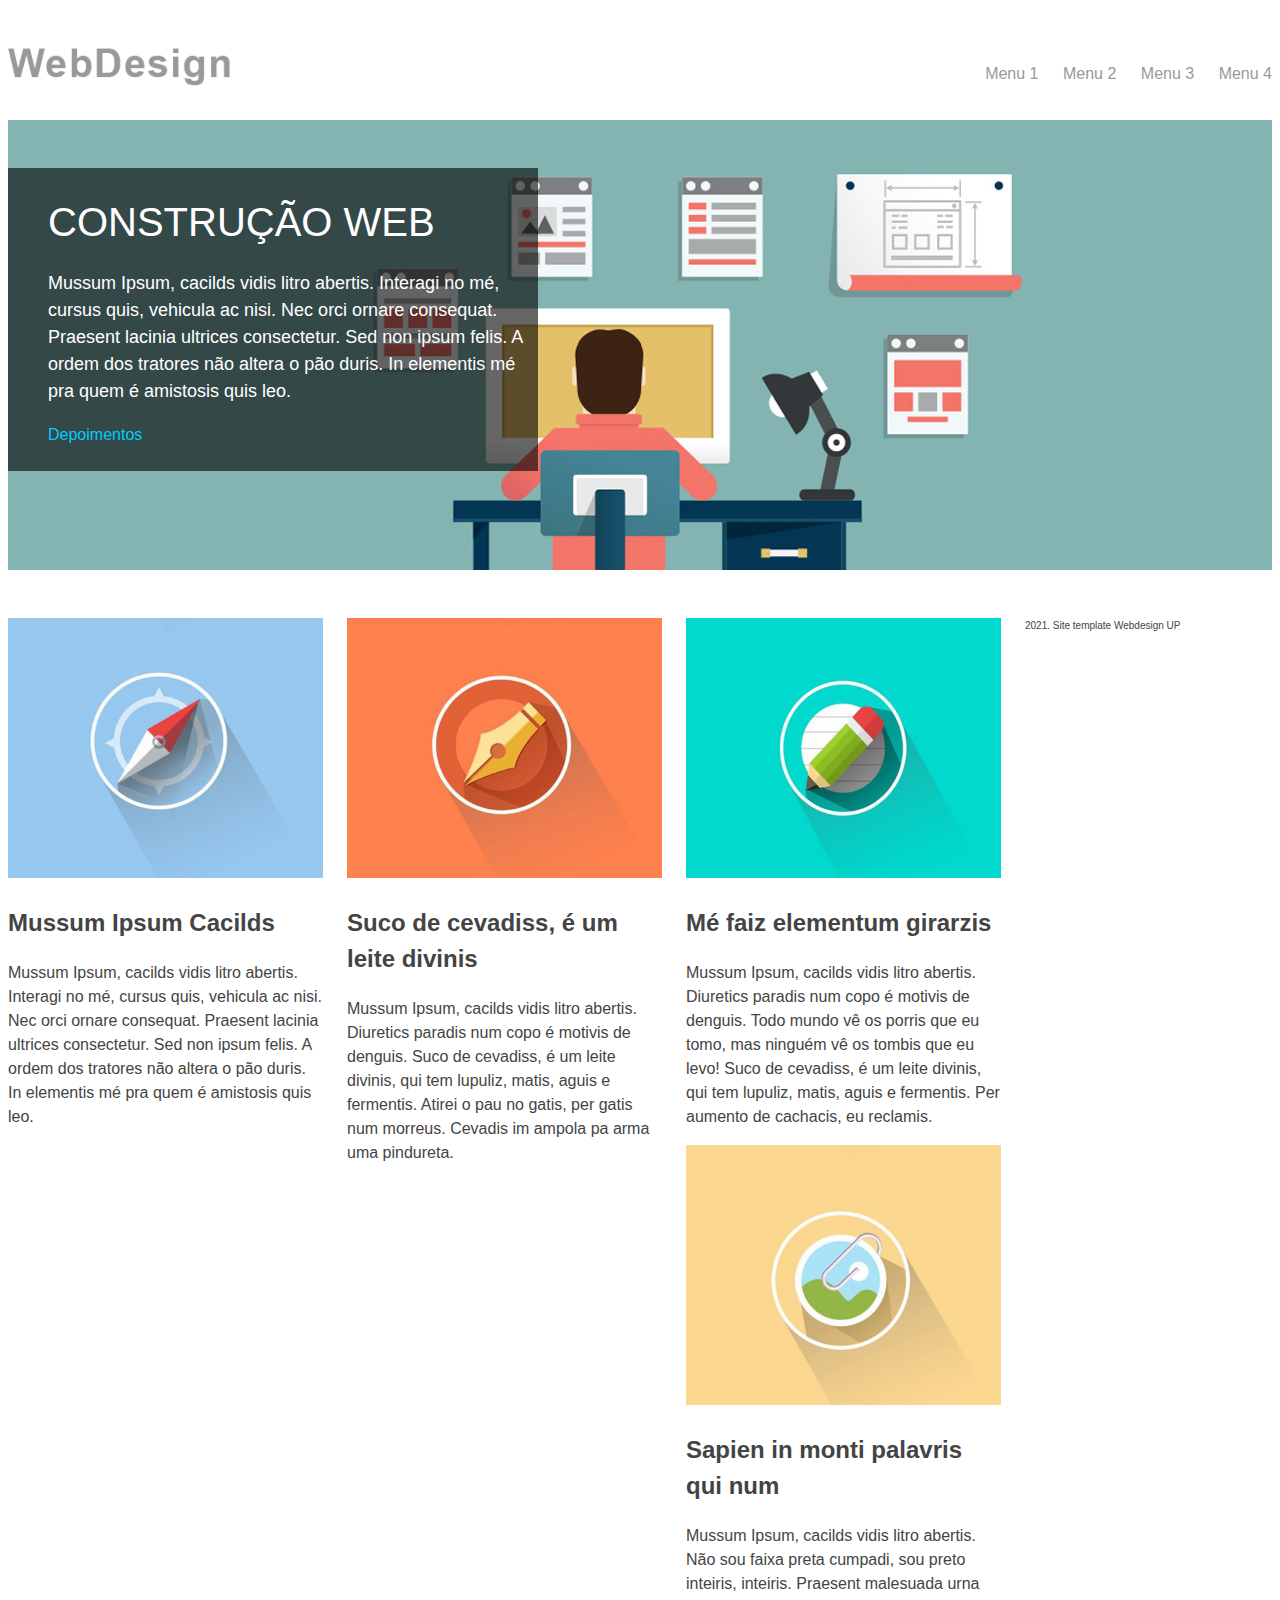
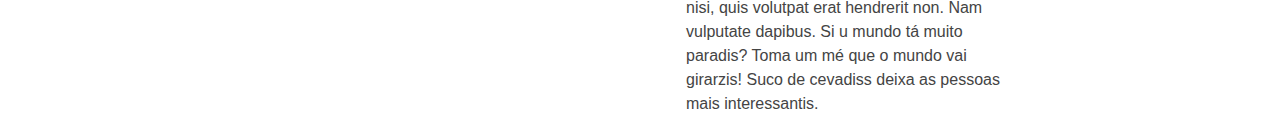
==== JulioCezar_5/index.html @ 8ed5a4ea "Criação repositório" ====
<!DOCTYPE html>
<html lang="pt-br">
<head>
    <meta charset="UTF-8">
    <meta name="Author" content="Julio Cezar">
    <meta name="keywords" content="#">
    <meta name="description" content="#">
    <link rel="stylesheet" type="text/css" href="css/style.css"> 
    <title>Web Design</title>
</head>
<body>
    <div class="container">
        <header>
            <a href="index.html"><img src="site_webdesign/img/logo_webdesign.png" alt="Logo Wrb Design" class="menu"></a>
            <nav>
                <ul>
                    <li><a href="menu1.html">Menu 1</a></li>
                    <li><a href="menu2.html">Menu 2</a></li>
                    <li><a href="menu3.html">Menu 3</a></li>
                    <li><a href="menu4.html">Menu 4</a></li>

                </ul>
            </nav>
        </header>
        <div class="banner">
            <div class="caixa">
                <h1>CONSTRUÇÃO WEB</h1>
                <p class="Destaque">
                    Mussum Ipsum, cacilds vidis litro abertis. Interagi no mé, cursus quis, vehicula ac nisi. Nec orci ornare consequat. Praesent lacinia ultrices consectetur. Sed non ipsum felis. A ordem dos tratores não altera o pão duris. In elementis mé pra quem é amistosis quis leo.
                </p>
                <a href="#">Depoimentos</a>
            </div>
        </div>
        <section>
            <div class="Coluna">
                <img src="site_webdesign/img/foto-01.jpg" alt="Bússola" class="foto-coluna">
                <h2>Mussum Ipsum Cacilds</h2>
                <p>Mussum Ipsum, cacilds vidis litro abertis. Interagi no mé, cursus quis, vehicula ac nisi. Nec orci ornare consequat. Praesent lacinia ultrices consectetur. Sed non ipsum felis. A ordem dos tratores não altera o pão duris. In elementis mé pra quem é amistosis quis leo.  
                </p>
            </div>
            <div class="Coluna">
                <img src="site_webdesign/img/foto-02.jpg" alt="Caneta Tinteiro" class="foto-coluna">
                <h2>Suco de cevadiss, é um leite divinis</h2>
                <p>Mussum Ipsum, cacilds vidis litro abertis. Diuretics paradis num copo é motivis de denguis. Suco de cevadiss, é um leite divinis, qui tem lupuliz, matis, aguis e fermentis. Atirei o pau no gatis, per gatis num morreus. Cevadis im ampola pa arma uma pindureta. 
                </p>
            </div>
            <div class="Coluna">
                <img src="site_webdesign/img/foto-03.jpg" alt="Lápis" class="foto-coluna">
                <h2>Mé faiz elementum girarzis</h2>
                <p>Mussum Ipsum, cacilds vidis litro abertis. Diuretics paradis num copo é motivis de denguis. Todo mundo vê os porris que eu tomo, mas ninguém vê os tombis que eu levo! Suco de cevadiss, é um leite divinis, qui tem lupuliz, matis, aguis e fermentis. Per aumento de cachacis, eu reclamis.  
                </p>
            </div>
            <div class="Coluna">
                <img src="site_webdesign/img/foto-04.jpg" alt="Foto com clipes" class="foto-coluna">
                <h2>Sapien in monti palavris qui num</h2>
                <p>Mussum Ipsum, cacilds vidis litro abertis. Não sou faixa preta cumpadi, sou preto inteiris, inteiris. Praesent malesuada urna nisi, quis volutpat erat hendrerit non. Nam vulputate dapibus. Si u mundo tá muito paradis? Toma um mé que o mundo vai girarzis! Suco de cevadiss deixa as pessoas mais interessantis.  
                </p>
            </div>
        </section>
        <footer>
            <p class="footer">2021. Site template Webdesign UP</p>
        </footer>        
    </div>
</body>
</html>
---- JulioCezar_5/css/style.css ----
body{
    font-family: "Helvetica Neue", Helvetica, Arial, sans-serif;
    line-height: 1.5;
    color: #444;
    font-size: 100%;
}

a{
    color: #00ccff;
    font-size: 16px;
    text-decoration: none;
}
/* estilização do comportamento do mouse*/
a:hover{
    text-decoration: underline;

}

.Container{
    max-width:1128px;
    margin: 0 auto;
}

img,
figure,
video,
embed {
    max-width: 100%;
}

header{
    width: 100%;
    height: 48px;
    margin-top: 36px;
    margin-bottom: 36px;
}
.menu{
    float: left;
    width: 234px;
}

nav{
    float: right;
    width: 840;
}

nav ul{
    float: right;

}
nav li{
    font-size: 12px;
    /* faz os menus aparecerem um do lado do outro*/
    display: inline-block;
    margin-left: 20px;
    margin-top: 10px;
}

nav li a{
    color: #999;
}

.banner{
    background: url('../site_webdesign/img/banner.jpg');
    height: 450px;
    margin-bottom: 48px;
    position: relative;

}

.caixa{
    position: absolute;
    top: 48px;
    background: rgba(0,0,0,0.6);
    width: 480px;
    padding: 24px 10px 24px 40px ; /* top right bottom left*/
    display: center;
}

h1{
    font-size: 40px;
    color: #fff;
    font-weight: 200;
    margin-top: 0;
    margin-bottom: 0;
}
.descrição{
    text-align: center;
}

.Destaque{
    font-size: 18px;
    color: #FFF;
    font-weight: 200;
}

.Coluna{
    width: 315px;
    float: left;
    margin-right: 24px;
}
.Coluna:last-child{
    margin-right: 0;
}
Coluna p{
    text-align: justify;
    font-size: 16px;
}

h2{
    font-size: 24px;
}

footer{
    width: 100%;
    margin-top: 24px;
    margin-bottom: 24px;
}
.footer{
    font-size: 10px;
    margin-bottom: 0;
}
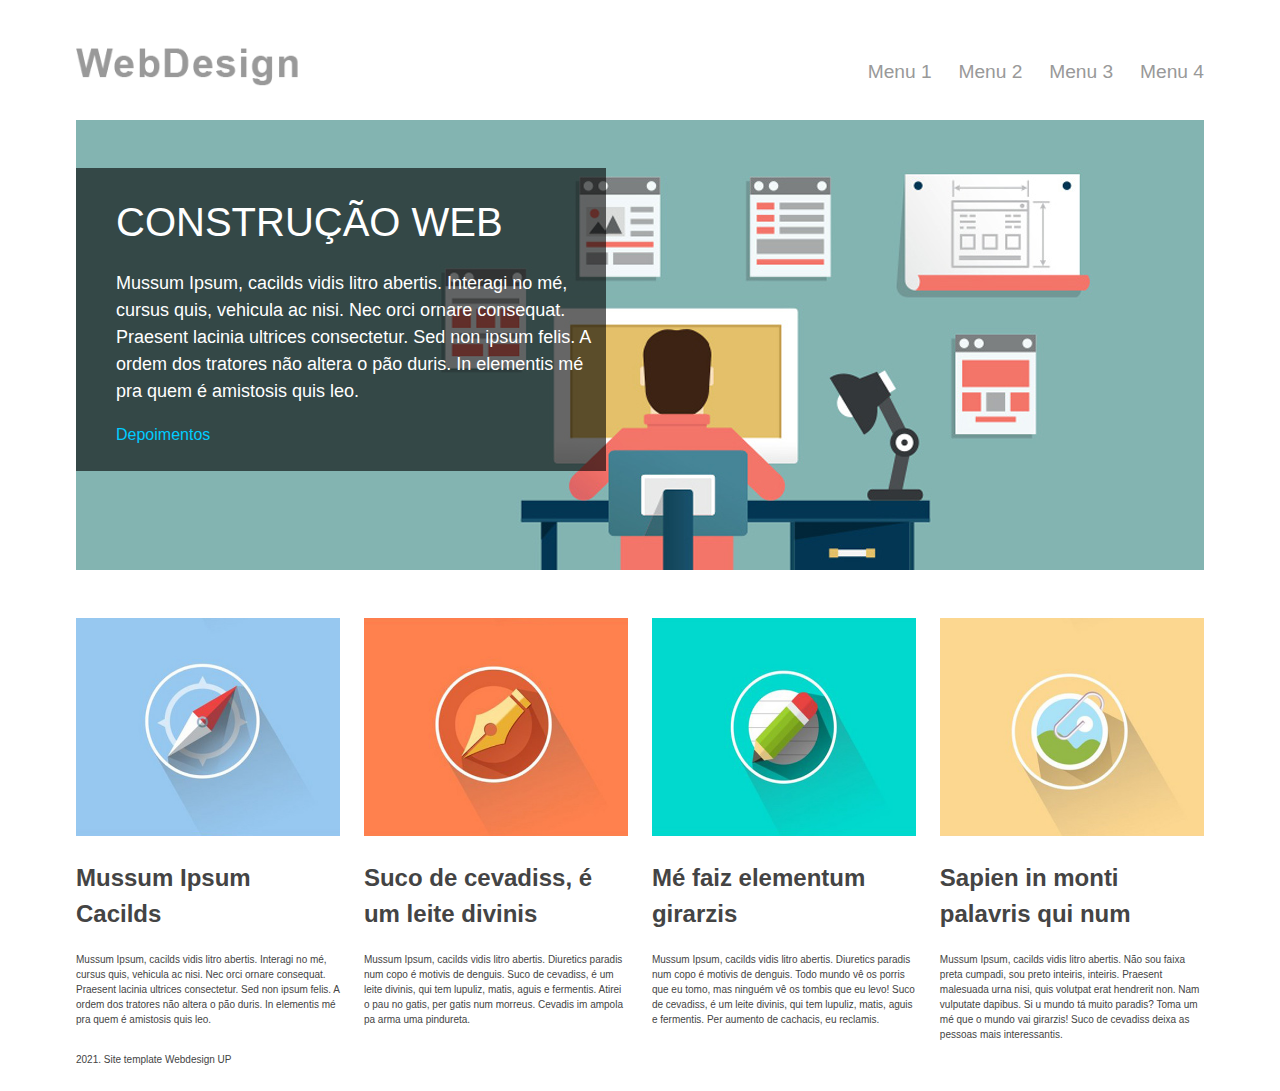
==== commit bbe97ae1: "aplicando unidades relativas" ====
--- a/JulioCezar_5/index.html
+++ b/JulioCezar_5/index.html
@@ -11,46 +11,45 @@
 <body>
     <div class="container">
         <header>
-            <a href="index.html"><img src="site_webdesign/img/logo_webdesign.png" alt="Logo Wrb Design" class="menu"></a>
+            <a href="index.html"><img src="site_webdesign/img/logo_webdesign.png" alt="Logo Wrb Design" class="marca"></a>
             <nav>
                 <ul>
                     <li><a href="menu1.html">Menu 1</a></li>
                     <li><a href="menu2.html">Menu 2</a></li>
                     <li><a href="menu3.html">Menu 3</a></li>
                     <li><a href="menu4.html">Menu 4</a></li>
-
                 </ul>
             </nav>
         </header>
         <div class="banner">
             <div class="caixa">
                 <h1>CONSTRUÇÃO WEB</h1>
-                <p class="Destaque">
+                <p class="destaque">
                     Mussum Ipsum, cacilds vidis litro abertis. Interagi no mé, cursus quis, vehicula ac nisi. Nec orci ornare consequat. Praesent lacinia ultrices consectetur. Sed non ipsum felis. A ordem dos tratores não altera o pão duris. In elementis mé pra quem é amistosis quis leo.
                 </p>
                 <a href="#">Depoimentos</a>
             </div>
         </div>
         <section>
-            <div class="Coluna">
+            <div class="coluna">
                 <img src="site_webdesign/img/foto-01.jpg" alt="Bússola" class="foto-coluna">
                 <h2>Mussum Ipsum Cacilds</h2>
                 <p>Mussum Ipsum, cacilds vidis litro abertis. Interagi no mé, cursus quis, vehicula ac nisi. Nec orci ornare consequat. Praesent lacinia ultrices consectetur. Sed non ipsum felis. A ordem dos tratores não altera o pão duris. In elementis mé pra quem é amistosis quis leo.  
                 </p>
             </div>
-            <div class="Coluna">
+            <div class="coluna">
                 <img src="site_webdesign/img/foto-02.jpg" alt="Caneta Tinteiro" class="foto-coluna">
                 <h2>Suco de cevadiss, é um leite divinis</h2>
                 <p>Mussum Ipsum, cacilds vidis litro abertis. Diuretics paradis num copo é motivis de denguis. Suco de cevadiss, é um leite divinis, qui tem lupuliz, matis, aguis e fermentis. Atirei o pau no gatis, per gatis num morreus. Cevadis im ampola pa arma uma pindureta. 
                 </p>
             </div>
-            <div class="Coluna">
+            <div class="coluna">
                 <img src="site_webdesign/img/foto-03.jpg" alt="Lápis" class="foto-coluna">
                 <h2>Mé faiz elementum girarzis</h2>
                 <p>Mussum Ipsum, cacilds vidis litro abertis. Diuretics paradis num copo é motivis de denguis. Todo mundo vê os porris que eu tomo, mas ninguém vê os tombis que eu levo! Suco de cevadiss, é um leite divinis, qui tem lupuliz, matis, aguis e fermentis. Per aumento de cachacis, eu reclamis.  
                 </p>
             </div>
-            <div class="Coluna">
+            <div class="coluna">
                 <img src="site_webdesign/img/foto-04.jpg" alt="Foto com clipes" class="foto-coluna">
                 <h2>Sapien in monti palavris qui num</h2>
                 <p>Mussum Ipsum, cacilds vidis litro abertis. Não sou faixa preta cumpadi, sou preto inteiris, inteiris. Praesent malesuada urna nisi, quis volutpat erat hendrerit non. Nam vulputate dapibus. Si u mundo tá muito paradis? Toma um mé que o mundo vai girarzis! Suco de cevadiss deixa as pessoas mais interessantis.  
--- a/JulioCezar_5/css/style.css
+++ b/JulioCezar_5/css/style.css
@@ -1,13 +1,16 @@
+/*Aplicando o responsivo
+Unidades relativas - aplicado em: 04/05/2021
+*/
 body{
     font-family: "Helvetica Neue", Helvetica, Arial, sans-serif;
     line-height: 1.5;
     color: #444;
-    font-size: 100%;
+    font-size: 62.5%; /*Gambiarra*/
 }
 
 a{
     color: #00ccff;
-    font-size: 16px;
+    font-size: 1.6em; /* 16px */
     text-decoration: none;
 }
 /* estilização do comportamento do mouse*/
@@ -16,8 +19,8 @@
 
 }
 
-.Container{
-    max-width:1128px;
+.container{
+    max-width:1128px; 
     margin: 0 auto;
 }
 
@@ -31,17 +34,17 @@
 header{
     width: 100%;
     height: 48px;
-    margin-top: 36px;
-    margin-bottom: 36px;
+    margin-top: 3.6em; /* 36px */
+    margin-bottom: 3.6em;/* 36px */
 }
-.menu{
+.marca{
     float: left;
-    width: 234px;
+    width: 20.74%; /* 234px - objeto / 1128px contexto */
 }
 
 nav{
     float: right;
-    width: 840;
+    width: 74.47%; /* 840px objeto / 1128px contexto /// obj/contexto * 100 = resultado*/
 }
 
 nav ul{
@@ -49,11 +52,11 @@
 
 }
 nav li{
-    font-size: 12px;
+    font-size: 1.2em; /*12px*/
     /* faz os menus aparecerem um do lado do outro*/
     display: inline-block;
-    margin-left: 20px;
-    margin-top: 10px;
+    margin-left: 2.0em; /*20px*/
+    margin-top: 1.0em; /*10px*/
 }
 
 nav li a{
@@ -63,8 +66,9 @@
 .banner{
     background: url('../site_webdesign/img/banner.jpg');
     height: 450px;
-    margin-bottom: 48px;
+    margin-bottom: 4.8em; /*48px*/
     position: relative;
+    width: 100%;
 
 }
 
@@ -72,51 +76,51 @@
     position: absolute;
     top: 48px;
     background: rgba(0,0,0,0.6);
-    width: 480px;
-    padding: 24px 10px 24px 40px ; /* top right bottom left*/
+    width: 42.55%; /* 480px objeto / 1128px contexto /// obj/contexto * 100 = resultado*/
+    padding: 2.4em 1.0em 2.4em 4.0em ; /* 24px-top / 10px-right / 24px-bottom / 40px-left*/
     display: center;
 }
 
 h1{
-    font-size: 40px;
+    font-size: 4.0em; /*40px*/
     color: #fff;
     font-weight: 200;
-    margin-top: 0;
-    margin-bottom: 0;
+    margin-top: 0em;
+    margin-bottom: 0em;
 }
 .descrição{
     text-align: center;
 }
 
-.Destaque{
-    font-size: 18px;
+.destaque{
+    font-size: 1.8em; /*18px*/
     color: #FFF;
     font-weight: 200;
 }
 
-.Coluna{
-    width: 315px;
+.coluna{
+    width: 23.4%;/* 264px objeto / 1128px contexto /// obj/contexto * 100 = resultado*/
     float: left;
-    margin-right: 24px;
+    margin-right: 2.13%; /*18px objeto / 1128px contexto /// obj/contexto * 100 = resultado*/
 }
-.Coluna:last-child{
+.coluna:last-child{
     margin-right: 0;
 }
-Coluna p{
+coluna p{
     text-align: justify;
-    font-size: 16px;
+    font-size: 1.6em; /*16px*/
 }
 
 h2{
-    font-size: 24px;
+    font-size: 2.4em; /*24px*/
 }
 
 footer{
     width: 100%;
-    margin-top: 24px;
-    margin-bottom: 24px;
+    margin-top: 2.4em; /*24px*/
+    margin-bottom: 2.4em; /*24px*/
 }
 .footer{
-    font-size: 10px;
-    margin-bottom: 0;
+    font-size: 1.0em; /*10px*/
+    margin-bottom: 0em; 
 }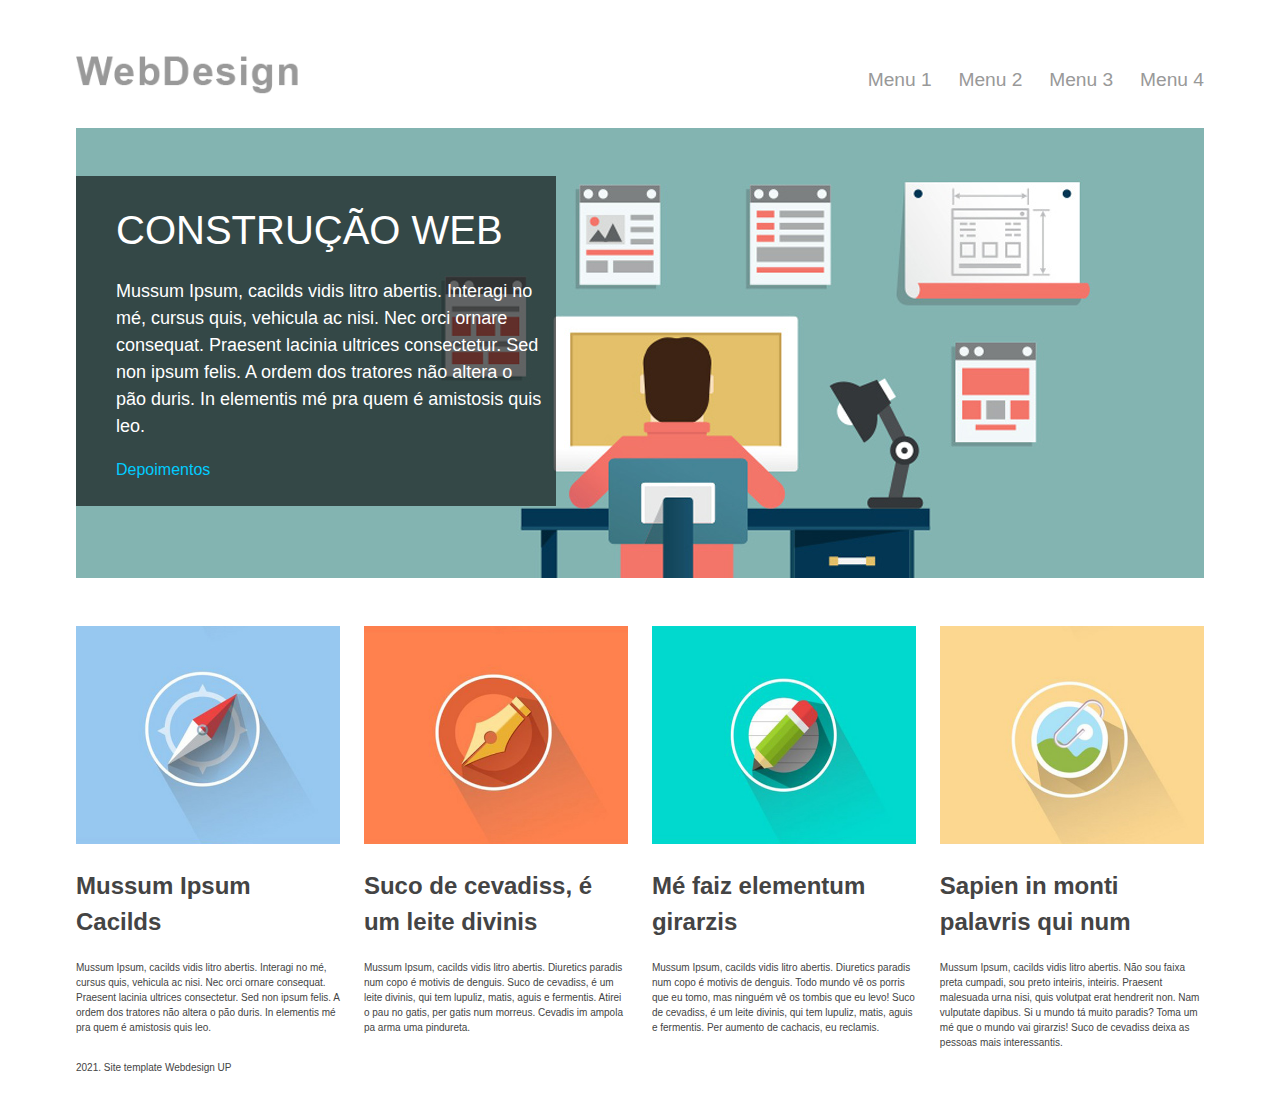
==== commit 764adf3d: "update responsivo" ====
--- a/JulioCezar_5/index.html
+++ b/JulioCezar_5/index.html
@@ -5,11 +5,12 @@
     <meta name="Author" content="Julio Cezar">
     <meta name="keywords" content="#">
     <meta name="description" content="#">
+    <meta name="viewport" content="width=device-width, initial-scale=1.0">
     <link rel="stylesheet" type="text/css" href="css/style.css"> 
     <title>Web Design</title>
 </head>
 <body>
-    <div class="container">
+    <div class="container clearfix">
         <header>
             <a href="index.html"><img src="site_webdesign/img/logo_webdesign.png" alt="Logo Wrb Design" class="marca"></a>
             <nav>
--- a/JulioCezar_5/css/style.css
+++ b/JulioCezar_5/css/style.css
@@ -7,7 +7,11 @@
     color: #444;
     font-size: 62.5%; /*Gambiarra*/
 }
-
+*, *:before, *:after{
+    -webkit-box-sizing: border-box;
+    -moz-box-sizing: border-box;
+    box-sizing: border-box;
+}
 a{
     color: #00ccff;
     font-size: 1.6em; /* 16px */
@@ -123,4 +127,117 @@
 .footer{
     font-size: 1.0em; /*10px*/
     margin-bottom: 0em; 
+}
+
+/*media queries*/
+@media screen and (max-width: 1128px){
+    .container{
+        padding:0 2.4em 0 2.4em; 
+    }
+}
+
+@media screen and (max-width: 845px){
+    .caixa{
+        width: 56%;
+    }
+}
+
+@media screen and (max-width: 768px){
+    .caixa{
+        width: 65%;    
+    }
+
+    .coluna{
+        width: 48%;
+        margin-bottom: 2.4em;
+        margin-right: 4%;
+    }
+    .coluna:nth-child(even){
+        margin-right:0;
+    }
+
+    .marca{
+        width: 22%;
+        margin-top: 1.2em;
+    }
+}
+
+@media screen and (max-width: 718px){
+    .banner{
+        position: relative;
+        float:left;
+        margin: 0;
+        height:150px;
+    }
+
+    .caixa{
+        position: relative;
+        display: block;
+        background: #000;
+        width: 100%;
+        float: left;
+        margin-top: 100px;
+    }
+
+    h1{
+        font-size: 2.5em;;
+    }
+
+    nav{
+        width: 70%;
+    }
+
+    section{
+        margin-top: 450px;
+    }
+
+    @media screen and (max-width: 640px){
+        nav{
+            width: 100%;
+        }
+
+        nav ul{
+            float:left;
+            font-size: 0.8em;
+        }
+
+        nav li:first-child{
+            margin-left: 0;
+        }
+    }
+
+    @media screen and (max-width: 520px){
+        .coluna{
+            width: 100%;
+            margin-right: 0;
+        }
+
+        .banner{
+            height: 120px;
+        }
+
+        .caixa{
+        position: relative;
+        display: block;
+        background: #000;
+        width: 100%;
+        float: left;
+        margin-top: 80px;
+        padding: 1.2em 2em 1.2em 2em;
+        }
+    }
+}
+
+.clearfix:before,
+.clearfix:after {
+    content: " ";
+    display: table;
+}
+
+.clearfix:after {
+    clear: both;
+}
+
+.clearfix { 
+    *zoom: 1;
 }